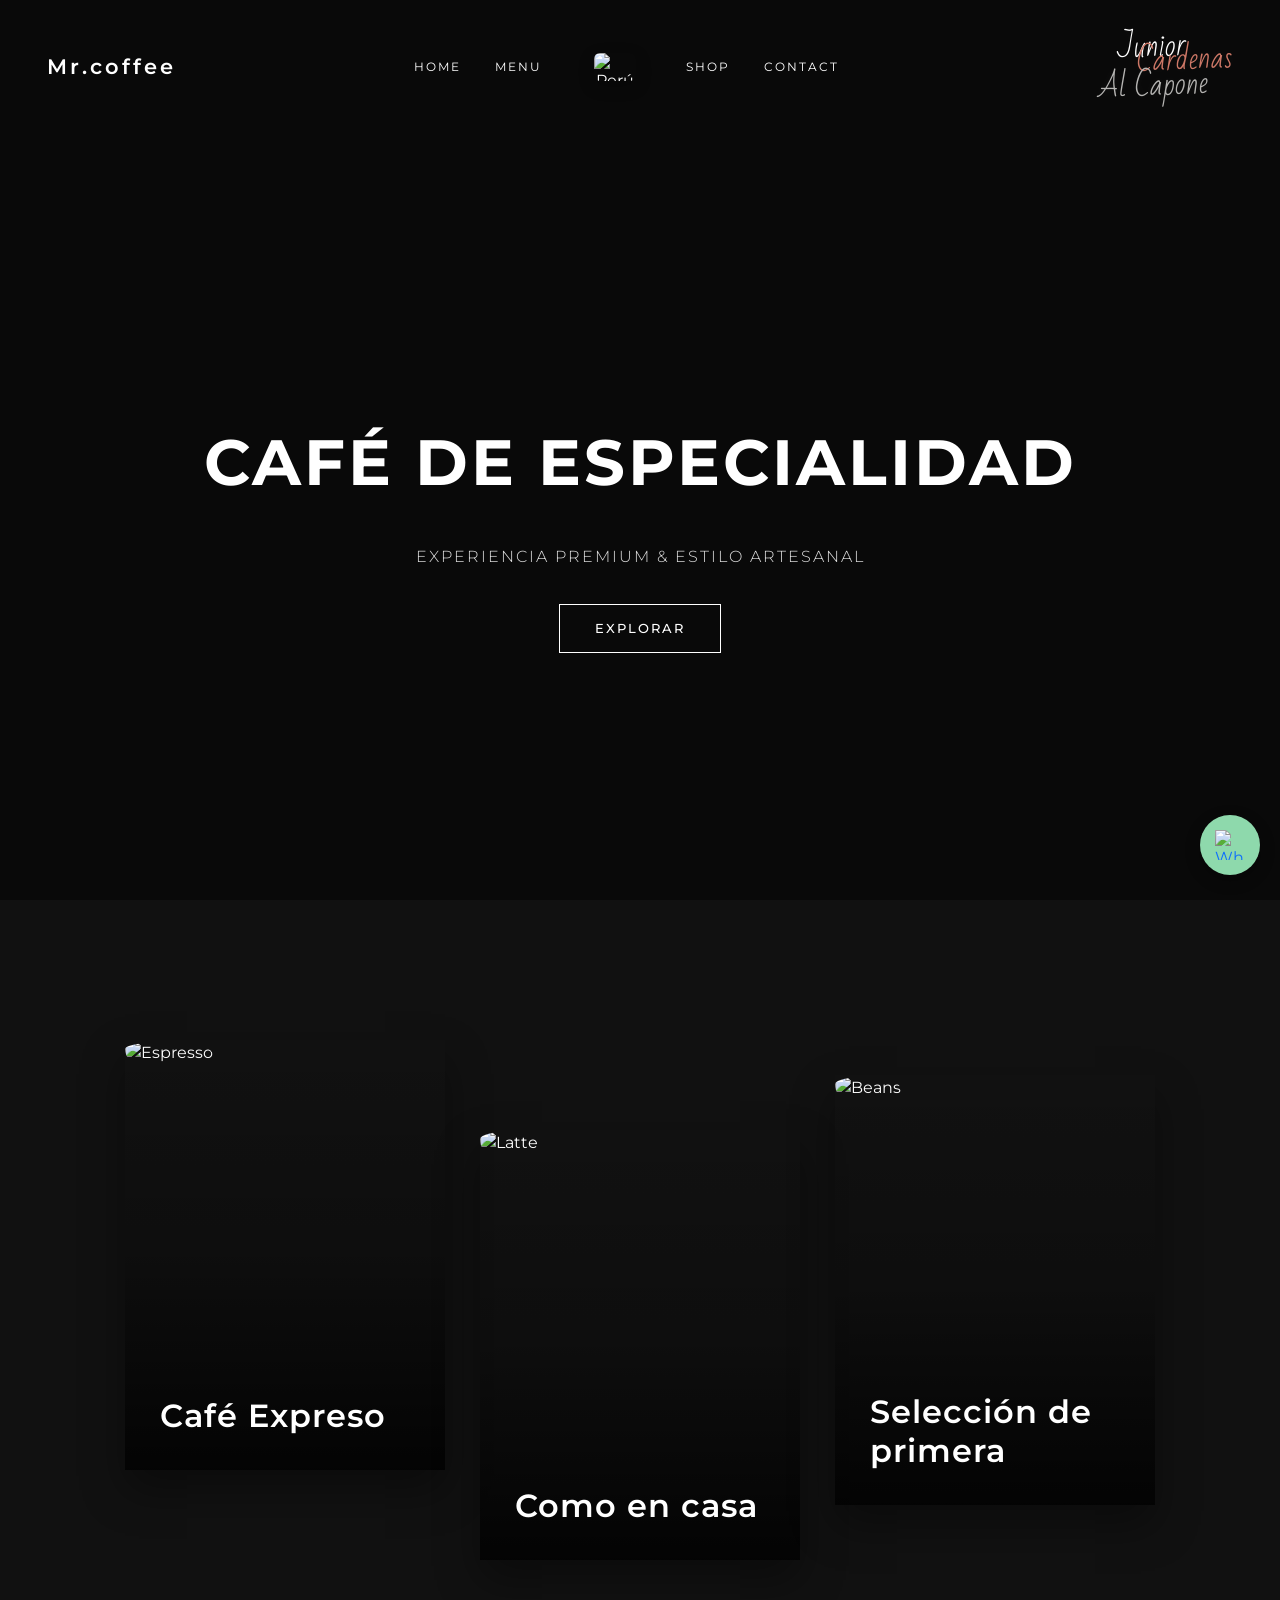
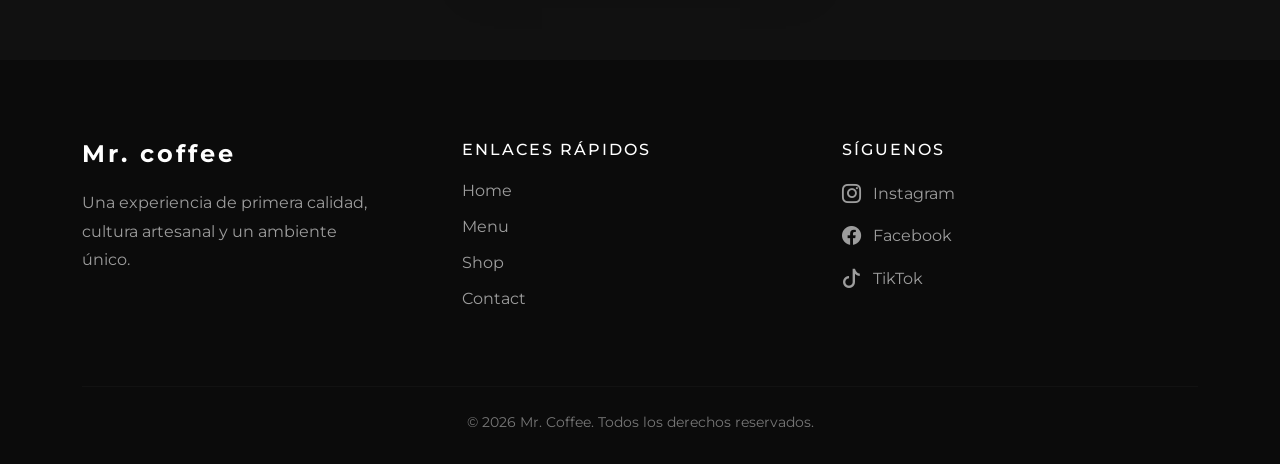
==== index.html @ 45649fd0 "primer commit de Mr.Coffee" ====
<!DOCTYPE html>
<html lang="es">

<head>
    <meta charset="UTF-8">
    <meta name="viewport" content="width=device-width, initial-scale=1.0">
    <title>Mr. Coffee</title>

    <link href="https://cdn.jsdelivr.net/npm/bootstrap@5.3.3/dist/css/bootstrap.min.css" rel="stylesheet">

    <link href="https://fonts.googleapis.com/css2?family=Montserrat:wght@300;400;600;700&display=swap" rel="stylesheet">

    <link rel="preconnect" href="https://fonts.googleapis.com">
    <link rel="preconnect" href="https://fonts.gstatic.com" crossorigin>
    <link href="https://fonts.googleapis.com/css2?family=Bad+Script&display=swap" rel="stylesheet">

    <link rel="stylesheet" href="https://cdn.jsdelivr.net/npm/bootstrap-icons@1.11.3/font/bootstrap-icons.min.css">

    <link href="css/index.css" rel="stylesheet">
</head>

<body>

    <section class="hero">

        <video autoplay muted loop playsinline>
            <source src="img_videos/Videocentral.mp4" type="video/mp4">
        </video>

        <div class="overlay"></div>

        <nav class="navbar navbar-expand-lg navbar-dark position-absolute w-100">
            <div class="container-fluid">
                <a class="navbar-brand" href="#">Mr.coffee</a>

                <button class="navbar-toggler" data-bs-toggle="collapse" data-bs-target="#menu">
                    <span class="navbar-toggler-icon"></span>
                </button>

                <div class="collapse navbar-collapse" id="menu">

                    <ul class="navbar-nav ms-auto align-items-center">
                        <li class="nav-item"><a class="nav-link" href="#">Home</a></li>
                        <li class="nav-item"><a class="nav-link" href="#">Menu</a></li>
                    </ul>

                    <div class="nav-flag mx-4">
                        <img src="https://upload.wikimedia.org/wikipedia/commons/c/cf/Flag_of_Peru.svg" alt="Perú">
                    </div>

                    <ul class="navbar-nav me-auto align-items-center">
                        <li class="nav-item"><a class="nav-link" href="#">Shop</a></li>
                        <li class="nav-item"><a class="nav-link" href="#">Contact</a></li>
                    </ul>

                    <div class="owner-signature">
                        Junior
                        <span style="padding-left: 65px; color: rgb(206, 120, 103);">Cardenas</span>
                        <span style="padding-top: 10px; color: rgb(181, 180, 178);">Al Capone</span>
                    </div>

                </div>
            </div>
        </nav>

        <!-- CONTENT -->
        <div class="hero-content">
            <h1>CAFÉ DE ESPECIALIDAD</h1>
            <p>Experiencia premium & Estilo artesanal</p>
            <a href="#" class="btn btn-custom">Explorar</a>
        </div>

    </section>

    <section class="gallery-section">
        <div class="container">
            <div class="gallery-layout">

                <div class="gallery-card card-1">
                    <img src="https://images.unsplash.com/photo-1495474472287-4d71bcdd2085?auto=format&fit=crop&w=1000&q=80"
                        alt="Espresso">
                    <div class="gallery-overlay">
                        <h3>Café Expreso</h3>
                    </div>
                </div>

                <div class="gallery-card card-2">
                    <img src="https://images.unsplash.com/photo-1501339847302-ac426a4a7cbb?auto=format&fit=crop&w=1000&q=80"
                        alt="Latte">
                    <div class="gallery-overlay">
                        <h3>Como en casa</h3>
                    </div>
                </div>

                <div class="gallery-card card-3">
                    <img src="https://images.unsplash.com/photo-1447933601403-0c6688de566e?auto=format&fit=crop&w=1000&q=80"
                        alt="Beans">
                    <div class="gallery-overlay">
                        <h3>Selección de primera</h3>
                    </div>
                </div>

            </div>
        </div>
    </section>

    <footer class="footer-section">
        <div class="container">
            <div class="row">

                <!-- Marca -->
                <div class="col-md-4 mb-4">
                    <h3 class="footer-logo">Mr. coffee</h3>
                    <p class="footer-text">
                        Una experiencia de primera calidad, cultura artesanal y un ambiente único.
                    </p>
                </div>

                <!-- Links -->
                <div class="col-md-4 mb-4">
                    <h5 class="footer-title">Enlaces Rápidos</h5>
                    <ul class="footer-links">
                        <li><a href="#">Home</a></li>
                        <li><a href="#">Menu</a></li>
                        <li><a href="#">Shop</a></li>
                        <li><a href="#">Contact</a></li>
                    </ul>
                </div>

                <!-- Redes -->
                <div class="col-md-4 mb-4">
                    <h5 class="footer-title">Síguenos</h5>
                    <div class="social-icons">
                        <a href="#"><i class="bi bi-instagram"></i> Instagram</a>
                        <a href="#"><i class="bi bi-facebook"></i> Facebook</a>
                        <a href="#"><i class="bi bi-tiktok"></i> TikTok</a>
                    </div>
                </div>

            </div>

            <hr class="footer-line">

            <div class="text-center footer-bottom">
                <p>© 2026 Mr. Coffee. Todos los derechos reservados.</p>
            </div>
        </div>
    </footer>

    <div class="whatsapp-carrusel" style="margin-bottom: -35px; position: fixed;
            bottom: 60px;
            right: 20px;
            z-index: 9999;">
        <div class="whatsapp-track " style="text-align: center;">
            <a href="https://wa.me/51967203776" target="_blank">
                <img src="https://cdn-icons-png.flaticon.com/512/733/733585.png" alt="WhatsApp">
            </a>
        </div>
    </div>

    <script src="https://cdn.jsdelivr.net/npm/bootstrap@5.3.3/dist/js/bootstrap.bundle.min.js"></script>

</body>

</html>
---- css/index.css ----
/* RESET */
* {
    margin: 0;
    padding: 0;
    box-sizing: border-box;
}

body {
    font-family: 'Montserrat', sans-serif;
    background: #111;
    color: white;
    overflow-x: hidden;
}

.navbar {
    padding: 40px 35px;
    background: transparent !important;
    position: absolute;
    top: 0;
    left: 0;
    width: 100%;
    z-index: 1000;
}

.navbar-brand {
    color: white !important;
    font-size: 1.3rem;
    font-weight: 600;
    letter-spacing: 3px;
}

.nav-link {
    color: white !important;
    margin-left: 18px;
    font-size: 0.75rem;
    text-transform: uppercase;
    letter-spacing: 2px;
    position: relative;
    display: inline-block;
    padding-bottom: 8px;
}

.nav-link::after {
    content: "";
    position: absolute;
    bottom: 0;
    left: 50%;
    width: 0;
    height: 1px;
    background: white;
    transform: translateX(-50%);
    transition: 0.35s ease;
}

/* animación */
.nav-link:hover::after {
    width: 100%;
}

.nav-flag {
    padding-left: 20px;
    display: flex;
    align-items: center;
    justify-content: center;
    transition: .4s ease;
    cursor: pointer;
}

.nav-flag img {
    width: 42px;
    height: 28px;
    object-fit: cover;
    border-radius: 6px;
    box-shadow: 0 5px 15px rgba(0, 0, 0, .25);
    transition: .4s ease;
}

.nav-flag::after {
    content: "";
    display: block;
    width: 0;
    height: 1px;
    background: white;
    margin: auto;
    transition: .3s;
}

.nav-flag:hover img {
    transform: scale(1.15) translateY(-3px);
    box-shadow: 0 10px 25px rgba(255, 255, 255, .15);
}

.owner-signature {
    font-family:'Bad Script', cursive;
    font-size:1.8rem;
    margin-left:30px;
    line-height:.5;
    align-items: center;
    font-weight: 100;
    display:flex;
    flex-direction:column;
    cursor: pointer;
    text-shadow: 0 0 10px rgba(255, 255, 255, .08);
    transform:rotate(-2deg);
}

.owner-signature:hover {
    transform: scale(1.08) rotate(-2deg);
    color: #f5f5f5;
    text-shadow: 0 0 18px rgba(255, 255, 255, .18);
}

.hero {
    height: 100vh;
    position: relative;
    overflow: hidden;
    display: flex;
    align-items: center;
    justify-content: center;
    text-align: center;
}

.hero video {
    position: absolute;
    top: 50%;
    left: 50%;
    min-width: 100%;
    min-height: 100%;
    width: auto;
    height: auto;
    transform: translate(-50%, -50%);
    object-fit: cover;
    z-index: -2;
}

.overlay {
    position: absolute;
    inset: 0;
    background: rgba(0, 0, 0, .45);
    z-index: -1;
}

.hero-content {
    height: 100vh;
    display: flex;
    justify-content: center;
    align-items: center;
    text-align: center;
    color: white;
    flex-direction: column;
    padding-top: 180px;
}

.hero h1,
.hero-content h1 {
    font-size: 4rem;
    max-width: 900;
    font-weight: 700;
    letter-spacing: 3px;
    line-height: 1.1;
    padding-bottom: 20px;
}

.hero p,
.hero-content p {
    font-size: 1rem;
    font-weight: 300;
    letter-spacing: 2px;
    text-transform: uppercase;
    margin: 20px 0 35px;
    color: #ddd;
    max-width: 550px;
}

/* BUTTONS */
.btn-premium,
.btn-custom {
    border: 1px solid white;
    color: white;
    padding: 14px 35px;
    border-radius: 0;
    text-transform: uppercase;
    letter-spacing: 2px;
    font-size: .8rem;
    font-weight: 500;
    transition: .3s ease;
}

.btn-premium:hover,
.btn-custom:hover {
    background: white;
    color: black;
}

/* SCROLL INDICATOR */
.scroll,
.scroll-down {
    position: absolute;
    bottom: 30px;
    left: 50%;
    transform: translateX(-50%);
    color: white;
    font-size: .8rem;
    letter-spacing: 3px;
}

/* TITLES */
section h2 {
    font-weight: 700;
    margin-bottom: 10px;
}

/* GALLERY SECTION */
.gallery-section {
    background: #111;
    padding: 100px 0;
}

.gallery-layout {
    display: flex;
    justify-content: center;
    align-items: flex-start;
    gap: 35px;
    flex-wrap: wrap;
    padding-top: 40px;
}

.gallery-card {
    position: relative;
    width: 320px;
    height: 430px;
    overflow: hidden;
    cursor: pointer;
    box-shadow: 0 20px 40px rgba(0, 0, 0, .35);
}

.gallery-card img {
    width: 100%;
    height: 100%;
    object-fit: cover;
    border-radius: 58% 42% 30% 20% / 34% 61% 39% 66%;
    transition: transform .6s ease;
}

.card-1 {
    margin-top: 0;
}

.card-2 {
    margin-top: 90px;
}

.card-3 {
    margin-top: 35px;
}

.gallery-card:hover img {
    transform: scale(1.12);
}

.gallery-overlay {
    position: absolute;
    inset: 0;
    background: linear-gradient(to top,
            rgba(0, 0, 0, .8),
            rgba(0, 0, 0, .2),
            transparent);
    display: flex;
    align-items: flex-end;
    padding: 35px;
}

.gallery-overlay h3 {
    color: white;
    font-size: 2rem;
    font-weight: 600;
    margin: 0;
    letter-spacing: 1px;
}

/* FOOTER */
.footer-section {
    background: #0b0b0b;
    padding: 80px 0 30px;
    color: white;
}

.footer-logo {
    font-size: 1.5rem;
    font-weight: 700;
    letter-spacing: 3px;
    margin-bottom: 20px;
}

.footer-text {
    color: #9d9d9d;
    line-height: 1.8;
    max-width: 300px;
}

.footer-title {
    font-size: 1rem;
    margin-bottom: 20px;
    text-transform: uppercase;
    letter-spacing: 2px;
}

/* LINKS */
.footer-links {
    list-style: none;
    padding: 0;
}

.footer-links li {
    margin-bottom: 12px;
}

.footer-links a {
    color: #9d9d9d;
    text-decoration: none;
    transition: .3s ease;
}

.footer-links a:hover {
    color: white;
    padding-left: 5px;
}

/* REDES SOCIALES */
.social-icons {
    display: flex;
    flex-direction: column;
    gap: 14px;
}

.social-icons a {
    display: flex;
    align-items: center;
    gap: 12px;
    color: #9d9d9d;
    text-decoration: none;
    transition: .3s ease;
}

.social-icons a i {
    font-size: 1.2rem;
}

.social-icons a:hover {
    color: white;
    transform: translateX(5px);
}

/* LINEA */
.footer-line {
    border-color: rgba(255, 255, 255, .1);
    margin: 35px 0 25px;
}

/* COPYRIGHT */
.footer-bottom p {
    color: #777;
    font-size: .9rem;
    margin: 0;
}

.whatsapp-carrusel a {
    display: flex;
    align-items: center;
    justify-content: center;
    width: 60px;
    height: 60px;
    background: #8ed9ac;
    border-radius: 50%;
    box-shadow: 0 5px 15px rgba(0, 0, 0, 0.3);
    transition: 0.3s;
}

.whatsapp-carrusel img {
    width: 30px;
    height: 30px;
}

.whatsapp-carrusel a:hover {
    transform: scale(1.1);
}

/* RESPONSIVE TABLET */
@media (max-width: 992px) {

    .navbar {
        padding: 18px 20px;
    }

    .navbar-collapse {
        background: rgba(0, 0, 0, .92);
        padding: 25px;
        margin-top: 15px;
        border-radius: 18px;
        text-align: center;
    }

    .navbar-nav {
        margin: 0 auto;
    }

    .nav-link {
        margin: 12px 0;
        font-size: .85rem;
    }

    .nav-flag {
        margin: 20px auto 10px;
        justify-content: center;
    }

    .hero-content {
        padding: 120px 25px 0;
    }

    .hero h1,
    .hero-content h1 {
        font-size: 3rem;
        max-width: 700px;
    }

    .hero p,
    .hero-content p {
        font-size: .9rem;
        max-width: 500px;
    }

    .gallery-layout {
        gap: 25px;
    }

    .gallery-card {
        width: 280px;
        height: 360px;
    }

    .card-1,
    .card-2,
    .card-3 {
        margin-top: 0;
    }
}

/* RESPONSIVE MOBILE */
@media (max-width: 768px) {

    .navbar {
        padding: 15px;
    }

    .navbar-brand {
        font-size: 1rem;
        letter-spacing: 2px;
    }

    .nav-flag {
        width: 100%;
        display: flex;
        justify-content: center;
        margin: 18px 0;
        padding-left: 150px;
    }

    .navbar-collapse {
        text-align: center;
    }

    .owner-signature {
        margin: 20px 0 0;
        font-size: 2rem;
        text-align: center;
    }

    .hero {
        height: 100vh;
    }

    .hero-content {
        padding: 100px 20px 0;
    }

    .hero h1,
    .hero-content h1 {
        font-size: 2.2rem;
        max-width: 100%;
        line-height: 1.2;
    }

    .hero p,
    .hero-content p {
        font-size: .8rem;
        letter-spacing: 1px;
        max-width: 100%;
    }

    .btn-custom {
        padding: 12px 22px;
        font-size: .7rem;
    }

    .gallery-section {
        padding: 70px 0;
    }

    .gallery-layout {
        flex-direction: column;
        align-items: center;
        gap: 30px;
    }

    .gallery-card {
        width: 85%;
        max-width: 320px;
        height: 340px;
    }

    .footer-section {
        text-align: center;
        padding: 60px 20px 25px;
    }

    .footer-text {
        max-width: 100%;
        margin: auto;
    }

    .social-icons {
        align-items: center;
    }

    .footer-links {
        margin-bottom: 25px;
    }

    .whatsapp-carrusel {
        bottom: 45px !important;
        right: 15px !important;
    }

    .whatsapp-carrusel a {
        width: 52px;
        height: 52px;
    }

    .whatsapp-carrusel img {
        width: 26px;
        height: 26px;
    }
}
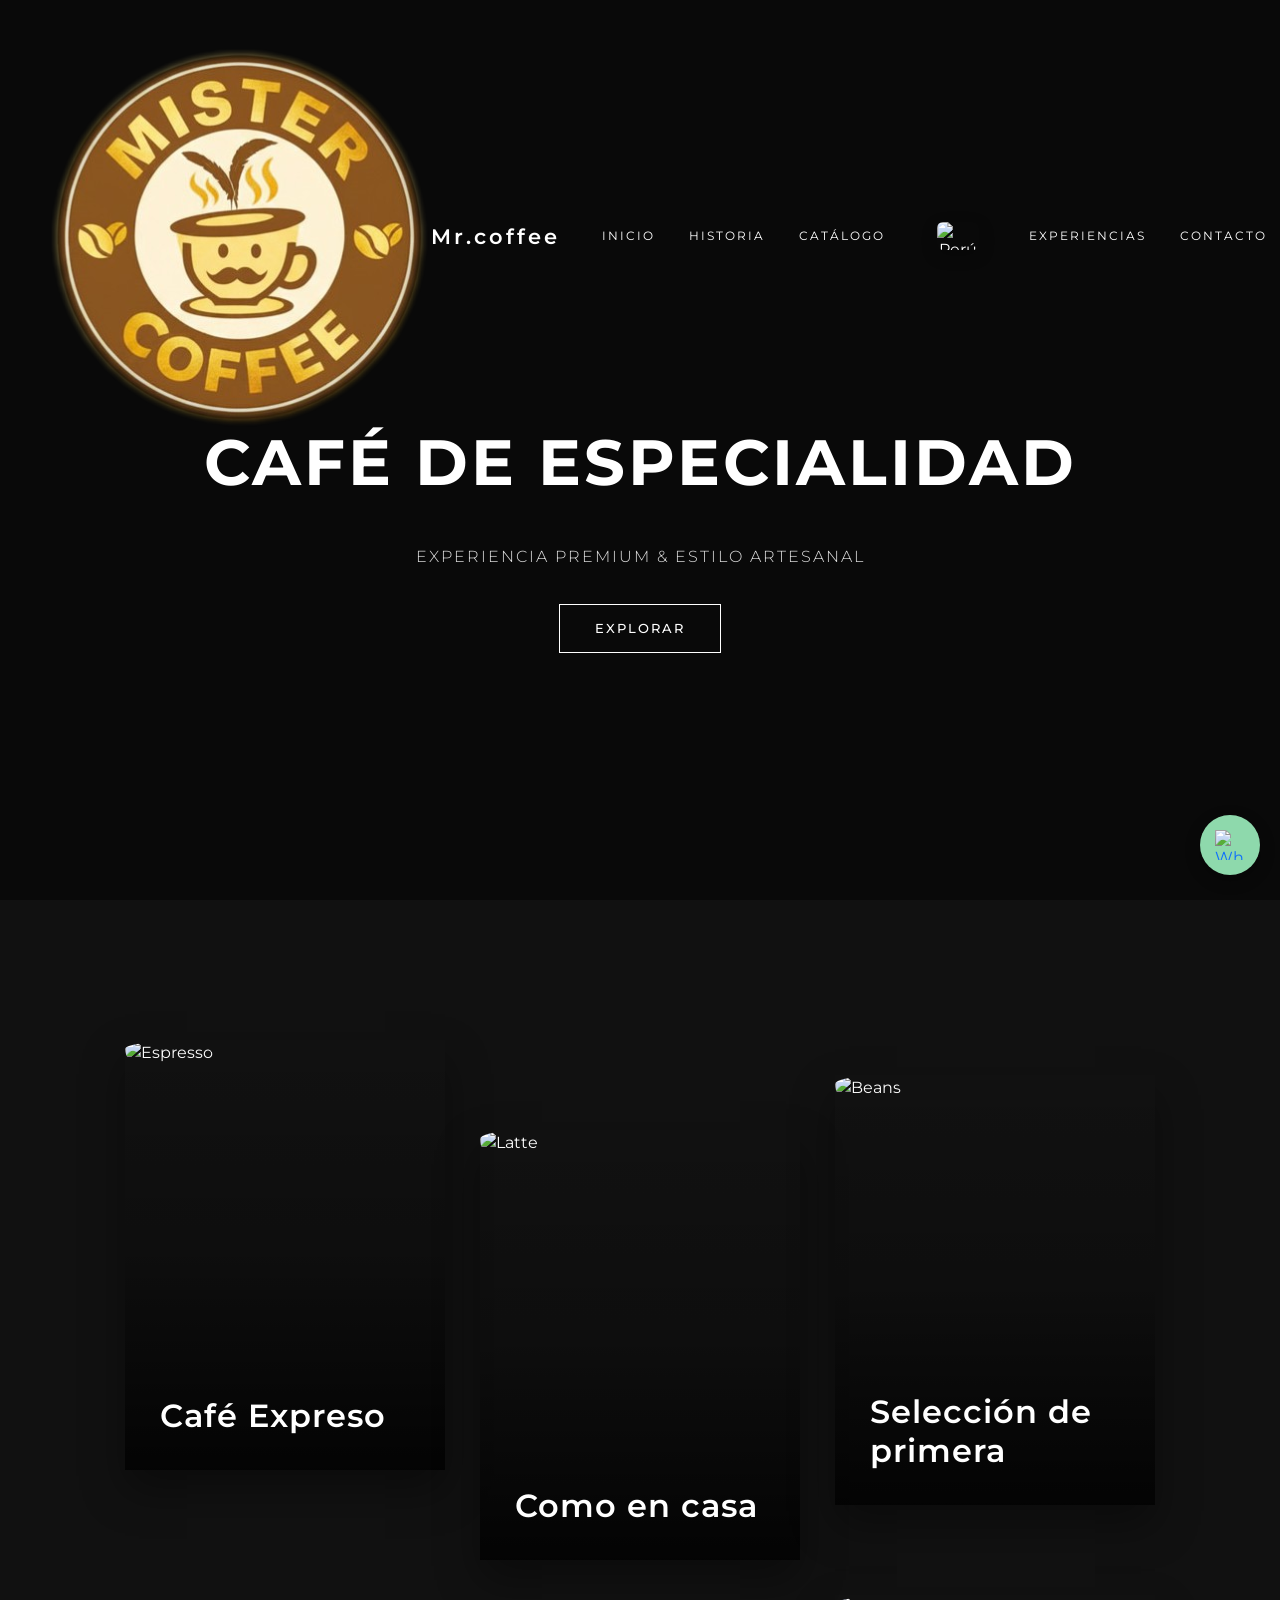
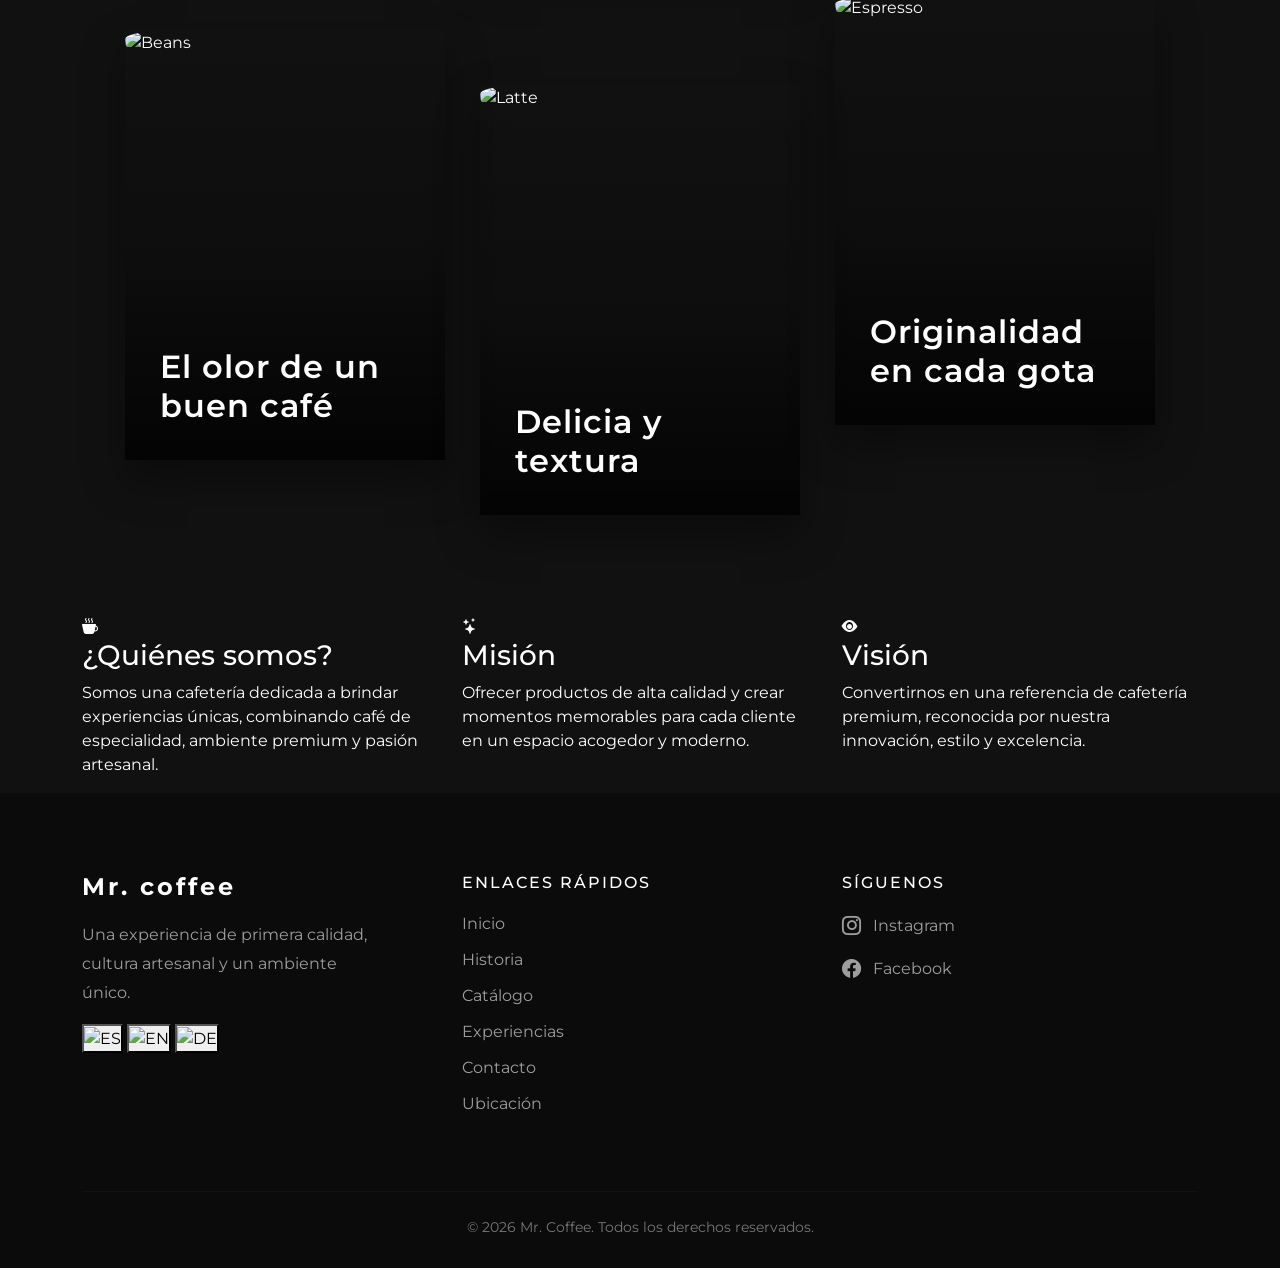
==== commit bce91359: "Primer modelo funcional al 100%" ====
--- a/index.html
+++ b/index.html
@@ -4,7 +4,8 @@
 <head>
     <meta charset="UTF-8">
     <meta name="viewport" content="width=device-width, initial-scale=1.0">
-    <title>Mr. Coffee</title>
+    <title data-key="pagina_titulo_inicio">Inicio | Mr. Coffee</title>
+    <link rel="icon" href="img_videos/logo Mr.coffee.png" type="image/png" />
 
     <link href="https://cdn.jsdelivr.net/npm/bootstrap@5.3.3/dist/css/bootstrap.min.css" rel="stylesheet">
 
@@ -31,7 +32,13 @@
 
         <nav class="navbar navbar-expand-lg navbar-dark position-absolute w-100">
             <div class="container-fluid">
-                <a class="navbar-brand" href="#">Mr.coffee</a>
+                <a class="navbar-brand d-flex align-items-center" href="historia.html">
+
+                    <img src="img_videos/logo Mr.coffee.png" alt="Logo Mr. Coffee" class="brand-logo">
+
+                    <span>Mr.coffee</span>
+
+                </a>
 
                 <button class="navbar-toggler" data-bs-toggle="collapse" data-bs-target="#menu">
                     <span class="navbar-toggler-icon"></span>
@@ -40,8 +47,9 @@
                 <div class="collapse navbar-collapse" id="menu">
 
                     <ul class="navbar-nav ms-auto align-items-center">
-                        <li class="nav-item"><a class="nav-link" href="#">Home</a></li>
-                        <li class="nav-item"><a class="nav-link" href="#">Menu</a></li>
+                        <li class="nav-item"><a class="nav-link" href="index.html" data-key="inicio">Inicio</a></li>
+                        <li class="nav-item"><a class="nav-link" href="historia.html" data-key="historia">Historia</a></li>
+                        <li class="nav-item"><a class="nav-link" href="catalogo.html" data-key="catalogo">Catálogo</a></li>
                     </ul>
 
                     <div class="nav-flag mx-4">
@@ -49,14 +57,18 @@
                     </div>
 
                     <ul class="navbar-nav me-auto align-items-center">
-                        <li class="nav-item"><a class="nav-link" href="#">Shop</a></li>
-                        <li class="nav-item"><a class="nav-link" href="#">Contact</a></li>
+                        <li class="nav-item"><a class="nav-link" href="experiencias.html" data-key="experiencias">Experiencias</a></li>
+                        <li class="nav-item"><a class="nav-link" href="contacto.html" data-key="contacto">Contacto</a></li>
+                        <li class="nav-item"><a class="nav-link" href="ubicacion.html" data-key="ubicacion">Ubicación</a></li>
                     </ul>
 
                     <div class="owner-signature">
                         Junior
-                        <span style="padding-left: 65px; color: rgb(206, 120, 103);">Cardenas</span>
-                        <span style="padding-top: 10px; color: rgb(181, 180, 178);">Al Capone</span>
+                        <span
+                            style="padding-left: 65px; display: inline-block; transform: scaleX(1.45) scaleY(0.7);">Cardenas</span>
+                        <span
+                            style="padding-top: 10px; color: rgb(181, 180, 178); display: inline-block; transform: scaleX(1.6) scaleY(0.5)">Il
+                            Caffettiere</span>
                     </div>
 
                 </div>
@@ -65,9 +77,9 @@
 
         <!-- CONTENT -->
         <div class="hero-content">
-            <h1>CAFÉ DE ESPECIALIDAD</h1>
-            <p>Experiencia premium & Estilo artesanal</p>
-            <a href="#" class="btn btn-custom">Explorar</a>
+            <h1 data-key="titulo">CAFÉ DE ESPECIALIDAD</h1>
+            <p data-key="subtitulo">Experiencia premium & Estilo artesanal</p>
+            <a href="catalogo.html" class="btn btn-custom" data-key="boton">Explorar</a>
         </div>
 
     </section>
@@ -80,7 +92,7 @@
                     <img src="https://images.unsplash.com/photo-1495474472287-4d71bcdd2085?auto=format&fit=crop&w=1000&q=80"
                         alt="Espresso">
                     <div class="gallery-overlay">
-                        <h3>Café Expreso</h3>
+                        <h3 data-key="cafe_expresso">Café Expreso</h3>
                     </div>
                 </div>
 
@@ -88,7 +100,7 @@
                     <img src="https://images.unsplash.com/photo-1501339847302-ac426a4a7cbb?auto=format&fit=crop&w=1000&q=80"
                         alt="Latte">
                     <div class="gallery-overlay">
-                        <h3>Como en casa</h3>
+                        <h3 data-key="como_en_casa">Como en casa</h3>
                     </div>
                 </div>
 
@@ -96,12 +108,96 @@
                     <img src="https://images.unsplash.com/photo-1447933601403-0c6688de566e?auto=format&fit=crop&w=1000&q=80"
                         alt="Beans">
                     <div class="gallery-overlay">
-                        <h3>Selección de primera</h3>
-                    </div>
-                </div>
-
-            </div>
-        </div>
+                        <h3 data-key="seleccion_primera">Selección de primera</h3>
+                    </div>
+                </div>
+
+                <div class="gallery-card card-3">
+                    <img src="https://images.unsplash.com/photo-1447933601403-0c6688de566e?auto=format&fit=crop&w=1000&q=80"
+                        alt="Beans">
+                    <div class="gallery-overlay">
+                        <h3 data-key="olor_cafe">El olor de un buen café</h3>
+                    </div>
+                </div>
+
+                <div class="gallery-card card-2">
+                    <img src="https://images.unsplash.com/photo-1501339847302-ac426a4a7cbb?auto=format&fit=crop&w=1000&q=80"
+                        alt="Latte">
+                    <div class="gallery-overlay">
+                        <h3 data-key="delicia_textura">Delicia y textura</h3>
+                    </div>
+                </div>
+
+                <div class="gallery-card card-1">
+                    <img src="https://images.unsplash.com/photo-1495474472287-4d71bcdd2085?auto=format&fit=crop&w=1000&q=80"
+                        alt="Espresso">
+                    <div class="gallery-overlay">
+                        <h3 data-key="originalidad">Originalidad en cada gota</h3>
+                    </div>
+                </div>
+
+            </div>
+        </div>
+    </section>
+
+    <section class="about-section">
+
+        <div class="container">
+
+            <div class="row g-4 justify-content-center">
+
+                <!-- QUIENES SOMOS -->
+                <div class="col-lg-4 col-md-6">
+                    <div class="about-card">
+                        <div class="about-icon">
+                            <i class="bi bi-cup-hot-fill"></i>
+                        </div>
+
+                        <h3 data-key="quienes_somos">¿Quiénes somos?</h3>
+
+                        <p>
+                            Somos una cafetería dedicada a brindar experiencias únicas,
+                            combinando café de especialidad, ambiente premium y pasión artesanal.
+                        </p>
+                    </div>
+                </div>
+
+                <!-- MISION -->
+                <div class="col-lg-4 col-md-6">
+                    <div class="about-card">
+                        <div class="about-icon">
+                            <i class="bi bi-stars"></i>
+                        </div>
+
+                        <h3 data-key="mision">Misión</h3>
+
+                        <p>
+                            Ofrecer productos de alta calidad y crear momentos memorables
+                            para cada cliente en un espacio acogedor y moderno.
+                        </p>
+                    </div>
+                </div>
+
+                <!-- VISION -->
+                <div class="col-lg-4 col-md-6">
+                    <div class="about-card">
+                        <div class="about-icon">
+                            <i class="bi bi-eye-fill"></i>
+                        </div>
+
+                        <h3 data-key="vision">Visión</h3>
+
+                        <p>
+                            Convertirnos en una referencia de cafetería premium,
+                            reconocida por nuestra innovación, estilo y excelencia.
+                        </p>
+                    </div>
+                </div>
+
+            </div>
+
+        </div>
+
     </section>
 
     <footer class="footer-section">
@@ -110,30 +206,51 @@
 
                 <!-- Marca -->
                 <div class="col-md-4 mb-4">
-                    <h3 class="footer-logo">Mr. coffee</h3>
-                    <p class="footer-text">
+                    <h3 class="footer-logo" data-key="marca">Mr. coffee</h3>
+
+                    <p class="footer-text" data-key="descripcion">
                         Una experiencia de primera calidad, cultura artesanal y un ambiente único.
                     </p>
+
+                    <div class="lang-buttons mt-3">
+
+                        <button onclick="changeLanguage('es')" class="lang-btn">
+                            <img src="https://flagcdn.com/w40/es.png" alt="ES">
+                        </button>
+
+                        <button onclick="changeLanguage('en')" class="lang-btn">
+                            <img src="https://flagcdn.com/w40/us.png" alt="EN">
+                        </button>
+
+                        <button onclick="changeLanguage('de')" class="lang-btn">
+                            <img src="https://flagcdn.com/w40/de.png" alt="DE">
+                        </button>
+
+                    </div>
                 </div>
 
                 <!-- Links -->
                 <div class="col-md-4 mb-4">
-                    <h5 class="footer-title">Enlaces Rápidos</h5>
+                    <h5 class="footer-title" data-key="enlaces_rapidos">Enlaces Rápidos</h5>
                     <ul class="footer-links">
-                        <li><a href="#">Home</a></li>
-                        <li><a href="#">Menu</a></li>
-                        <li><a href="#">Shop</a></li>
-                        <li><a href="#">Contact</a></li>
+                        <li><a href="index.html" data-key="inicio">Inicio</a></li>
+                        <li><a href="historia.html" data-key="historia">Historia</a></li>
+                        <li><a href="catalogo.html" data-key="catalogo">Catálogo</a></li>
+                        <li><a href="experiencias.html" data-key="experiencias">Experiencias</a></li>
+                        <li><a href="contacto.html" data-key="contacto">Contacto</a></li>
+                        <li><a href="ubicacion.html" data-key="ubicacion">Ubicación</a></li>
                     </ul>
                 </div>
 
                 <!-- Redes -->
                 <div class="col-md-4 mb-4">
-                    <h5 class="footer-title">Síguenos</h5>
+                    <h5 class="footer-title" data-key="siguenos">Síguenos</h5>
                     <div class="social-icons">
-                        <a href="#"><i class="bi bi-instagram"></i> Instagram</a>
-                        <a href="#"><i class="bi bi-facebook"></i> Facebook</a>
-                        <a href="#"><i class="bi bi-tiktok"></i> TikTok</a>
+                        <a
+                            href="https://www.instagram.com/mistercoffeeoficial?igsh=MWE0NmJlZXFnNjd6dA%3D%3D&utm_source=qr"><i
+                                class="bi bi-instagram"></i> <span data-key="instagram">Instagram</span></a>
+                        <a href="https://www.facebook.com/share/1EHn61oxgY/?mibextid=wwXIfr"><i
+                                class="bi bi-facebook"></i> <span data-key="facebook">Facebook</span></a>
                     </div>
                 </div>
 
@@ -142,7 +259,7 @@
             <hr class="footer-line">
 
             <div class="text-center footer-bottom">
-                <p>© 2026 Mr. Coffee. Todos los derechos reservados.</p>
+                <p data-key="copyright">© 2026 Mr. Coffee. Todos los derechos reservados.</p>
             </div>
         </div>
     </footer>
@@ -152,7 +269,7 @@
             right: 20px;
             z-index: 9999;">
         <div class="whatsapp-track " style="text-align: center;">
-            <a href="https://wa.me/51967203776" target="_blank">
+            <a href="https://wa.me/51970574136" target="_blank">
                 <img src="https://cdn-icons-png.flaticon.com/512/733/733585.png" alt="WhatsApp">
             </a>
         </div>
@@ -162,4 +279,6 @@
 
 </body>
 
+<script src="js/script.js"></script>
+
 </html>
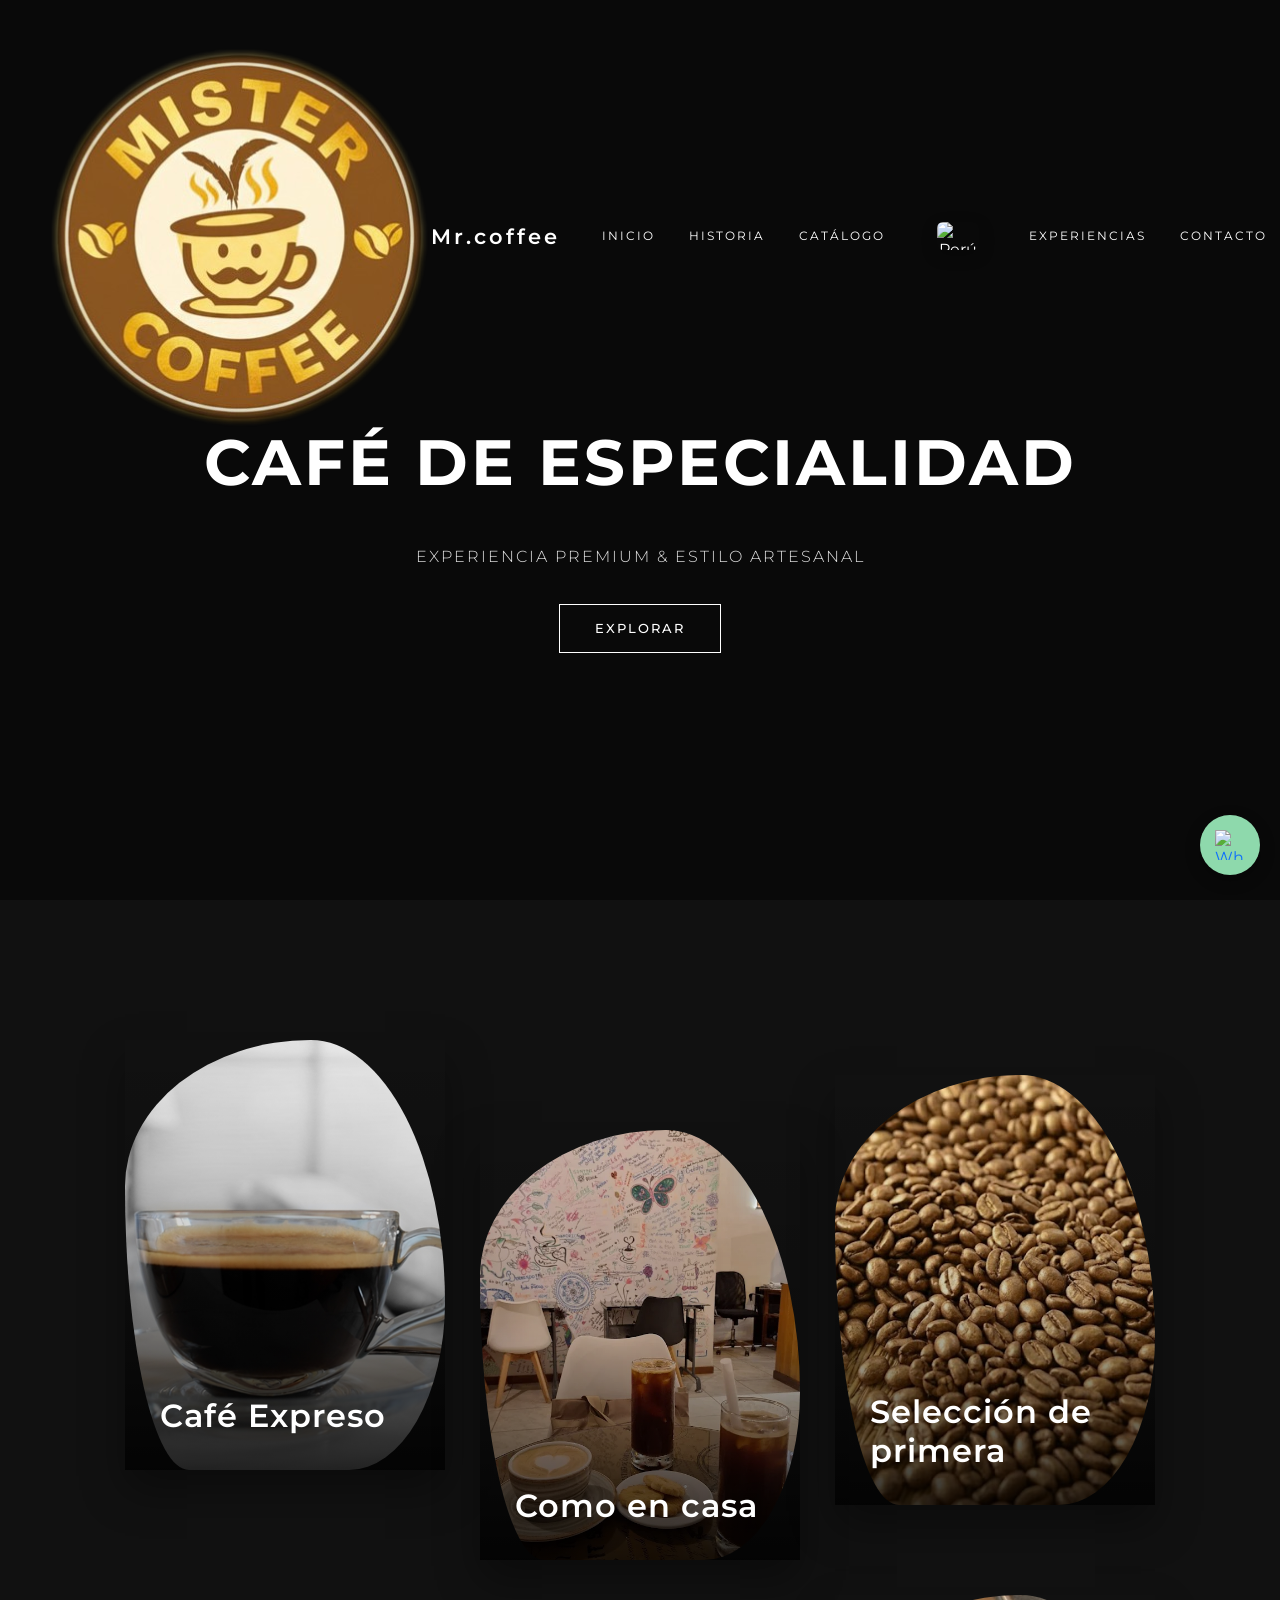
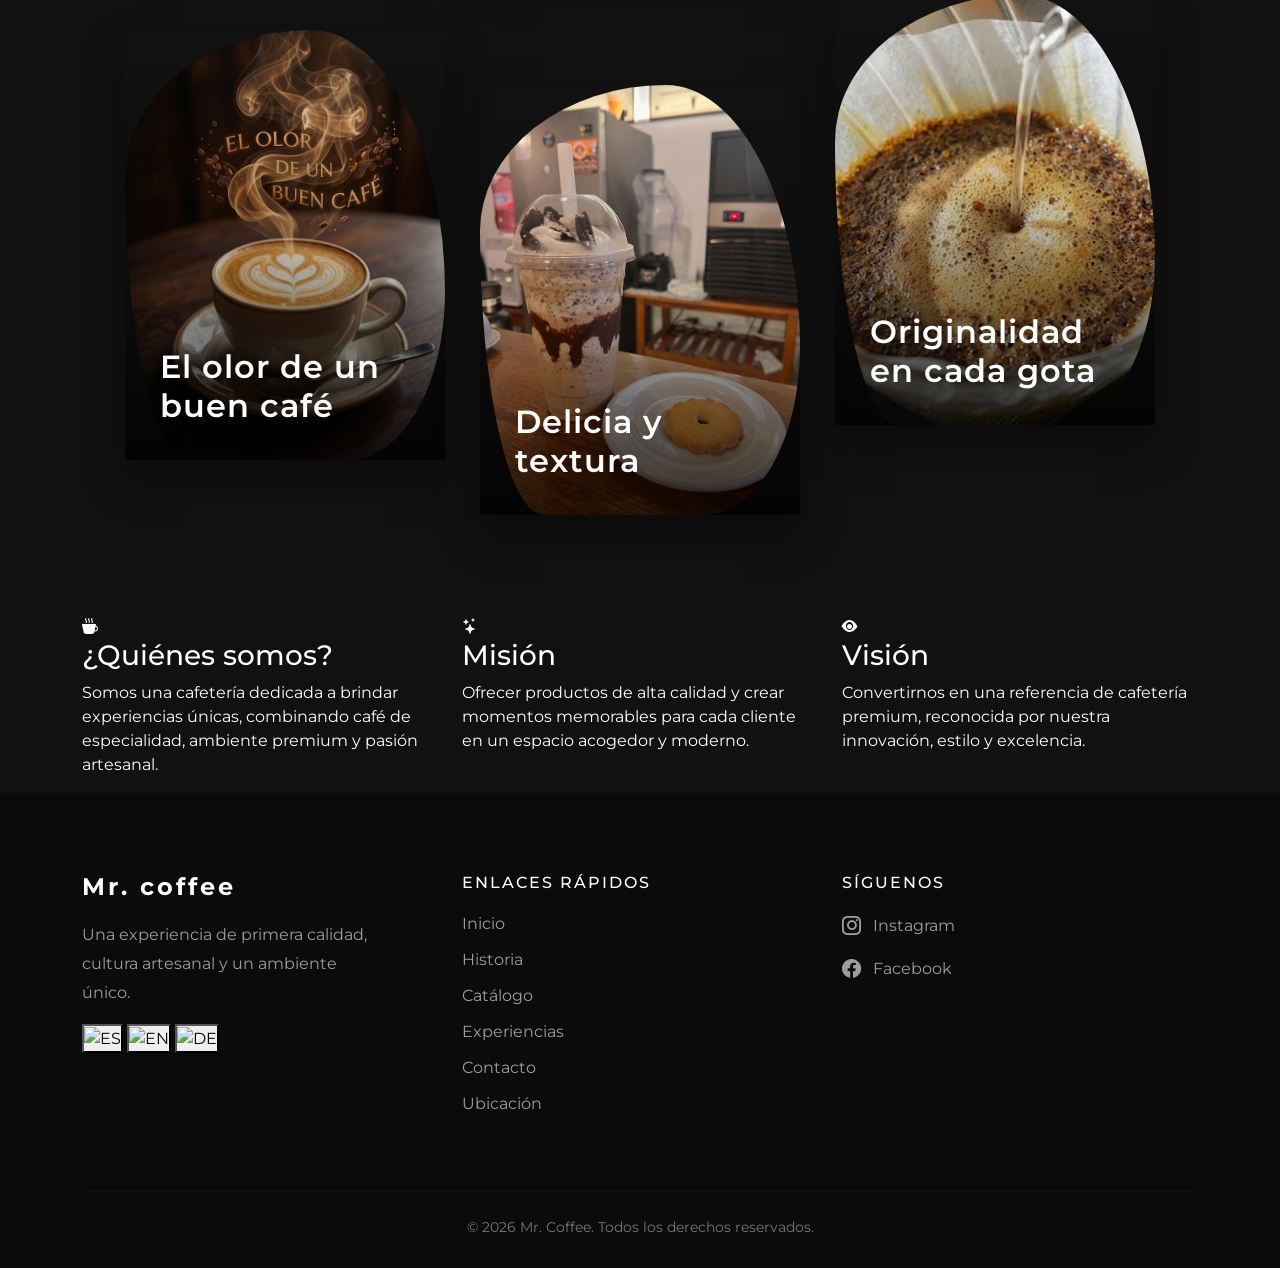
==== commit 0219de7b: "Actualización de contenido" ====
--- a/index.html
+++ b/index.html
@@ -89,7 +89,7 @@
             <div class="gallery-layout">
 
                 <div class="gallery-card card-1">
-                    <img src="https://images.unsplash.com/photo-1495474472287-4d71bcdd2085?auto=format&fit=crop&w=1000&q=80"
+                    <img src="img_videos/Cafe Expreso.jpg"
                         alt="Espresso">
                     <div class="gallery-overlay">
                         <h3 data-key="cafe_expresso">Café Expreso</h3>
@@ -97,7 +97,7 @@
                 </div>
 
                 <div class="gallery-card card-2">
-                    <img src="https://images.unsplash.com/photo-1501339847302-ac426a4a7cbb?auto=format&fit=crop&w=1000&q=80"
+                    <img src="img_videos/Como en casa.webp"
                         alt="Latte">
                     <div class="gallery-overlay">
                         <h3 data-key="como_en_casa">Como en casa</h3>
@@ -105,7 +105,7 @@
                 </div>
 
                 <div class="gallery-card card-3">
-                    <img src="https://images.unsplash.com/photo-1447933601403-0c6688de566e?auto=format&fit=crop&w=1000&q=80"
+                    <img src="img_videos/Seleccion de primera.jpg"
                         alt="Beans">
                     <div class="gallery-overlay">
                         <h3 data-key="seleccion_primera">Selección de primera</h3>
@@ -113,7 +113,7 @@
                 </div>
 
                 <div class="gallery-card card-3">
-                    <img src="https://images.unsplash.com/photo-1447933601403-0c6688de566e?auto=format&fit=crop&w=1000&q=80"
+                    <img src="img_videos/El olor de un buen cafe.jpg"
                         alt="Beans">
                     <div class="gallery-overlay">
                         <h3 data-key="olor_cafe">El olor de un buen café</h3>
@@ -121,7 +121,7 @@
                 </div>
 
                 <div class="gallery-card card-2">
-                    <img src="https://images.unsplash.com/photo-1501339847302-ac426a4a7cbb?auto=format&fit=crop&w=1000&q=80"
+                    <img src="img_videos/Delicia y textura.webp"
                         alt="Latte">
                     <div class="gallery-overlay">
                         <h3 data-key="delicia_textura">Delicia y textura</h3>
@@ -129,7 +129,7 @@
                 </div>
 
                 <div class="gallery-card card-1">
-                    <img src="https://images.unsplash.com/photo-1495474472287-4d71bcdd2085?auto=format&fit=crop&w=1000&q=80"
+                    <img src="img_videos/Originalidad en cada gota.jpg"
                         alt="Espresso">
                     <div class="gallery-overlay">
                         <h3 data-key="originalidad">Originalidad en cada gota</h3>
@@ -155,7 +155,7 @@
 
                         <h3 data-key="quienes_somos">¿Quiénes somos?</h3>
 
-                        <p>
+                        <p data-key="quienes_somos_texto">
                             Somos una cafetería dedicada a brindar experiencias únicas,
                             combinando café de especialidad, ambiente premium y pasión artesanal.
                         </p>
@@ -171,7 +171,7 @@
 
                         <h3 data-key="mision">Misión</h3>
 
-                        <p>
+                        <p data-key="mision_texto">
                             Ofrecer productos de alta calidad y crear momentos memorables
                             para cada cliente en un espacio acogedor y moderno.
                         </p>
@@ -187,7 +187,7 @@
 
                         <h3 data-key="vision">Visión</h3>
 
-                        <p>
+                        <p data-key="vision_texto">
                             Convertirnos en una referencia de cafetería premium,
                             reconocida por nuestra innovación, estilo y excelencia.
                         </p>
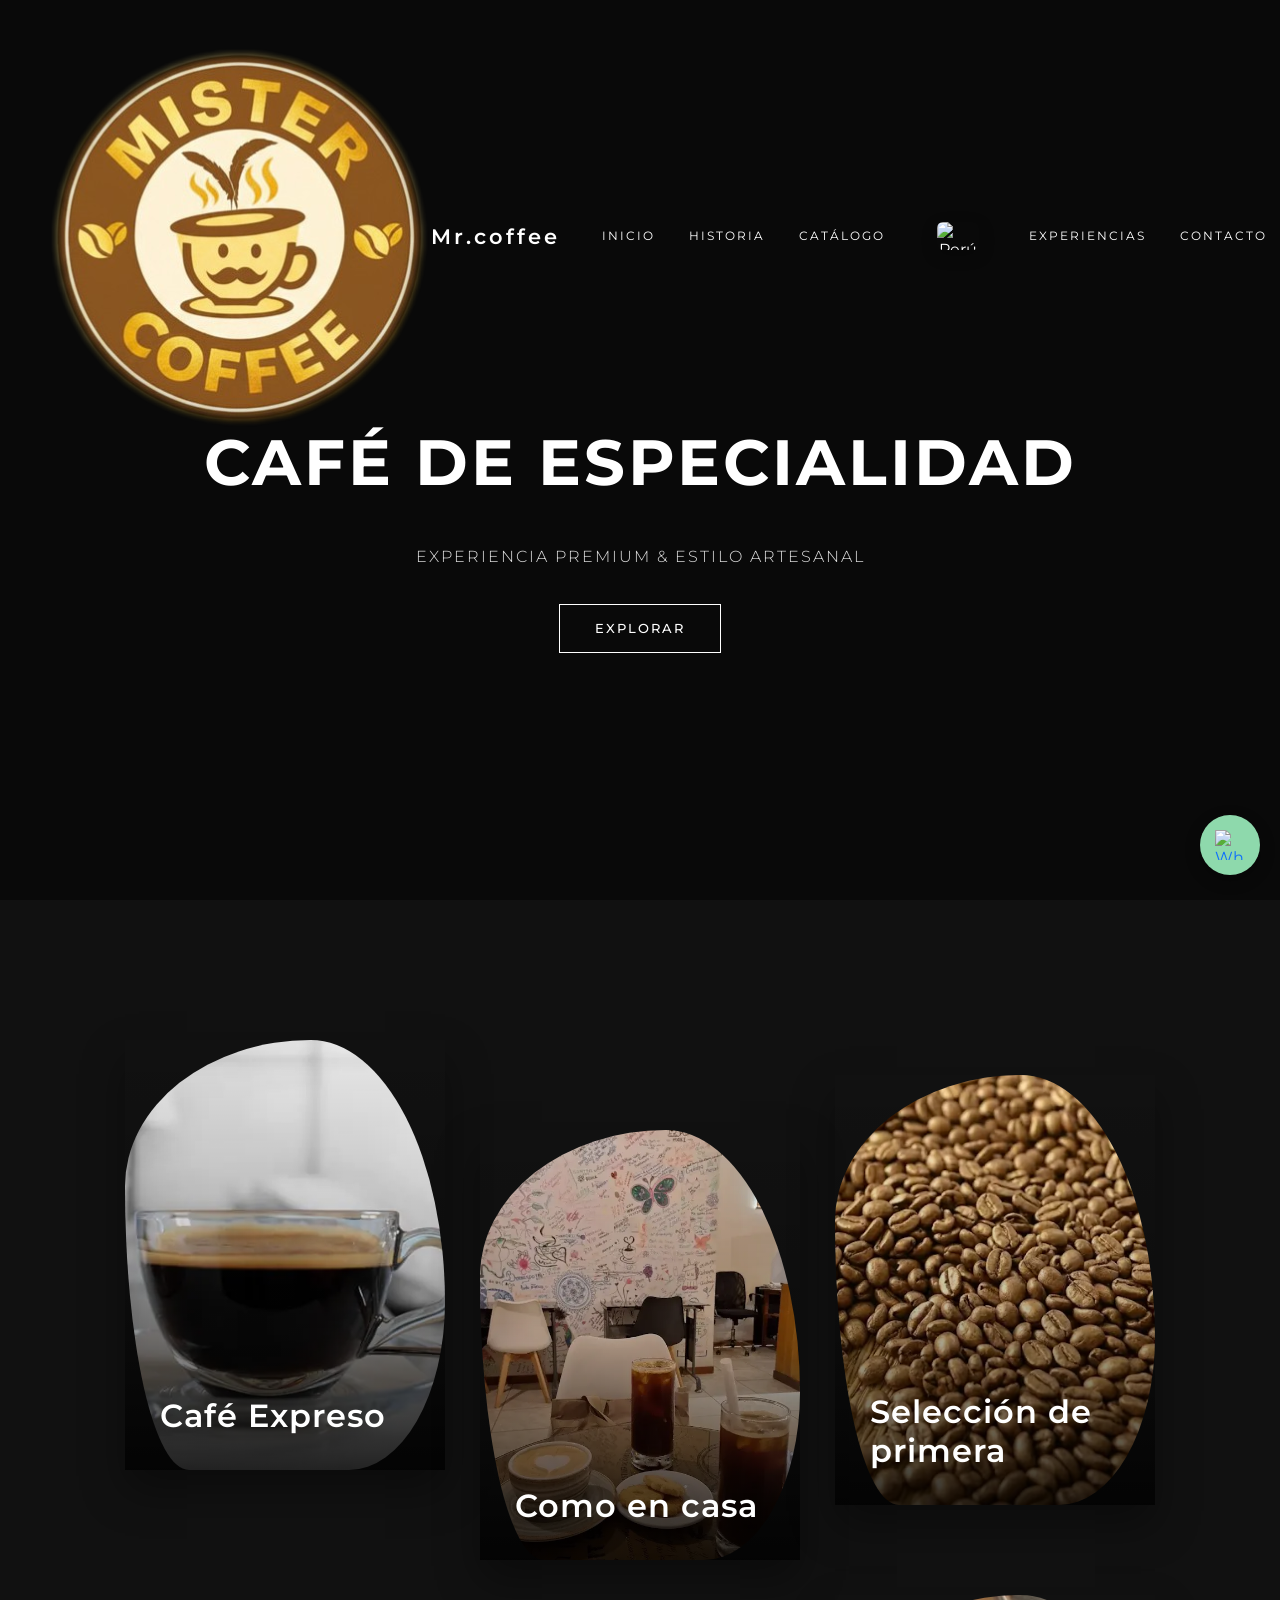
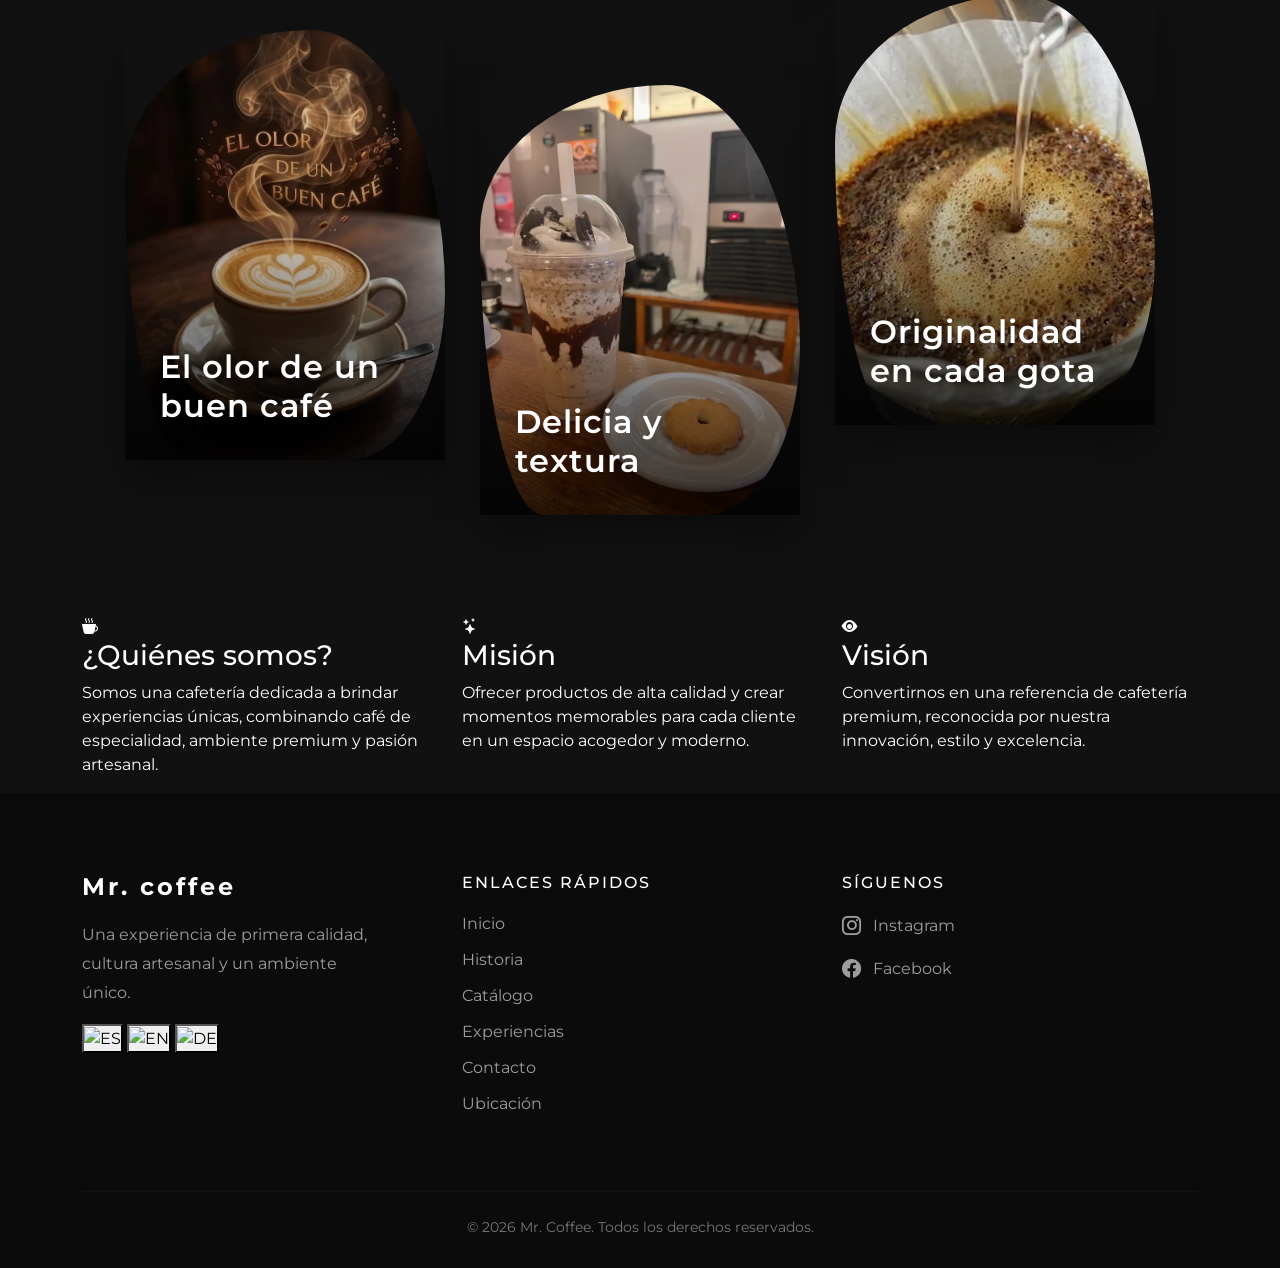
==== commit 3321313b: "Actualización de imagenes y videos" ====
--- a/index.html
+++ b/index.html
@@ -5,7 +5,7 @@
     <meta charset="UTF-8">
     <meta name="viewport" content="width=device-width, initial-scale=1.0">
     <title data-key="pagina_titulo_inicio">Inicio | Mr. Coffee</title>
-    <link rel="icon" href="img_videos/logo Mr.coffee.png" type="image/png" />
+    <link rel="icon" href="img_videos/logo Mr. coffee.png" type="image/png"/>
 
     <link href="https://cdn.jsdelivr.net/npm/bootstrap@5.3.3/dist/css/bootstrap.min.css" rel="stylesheet">
 
@@ -34,7 +34,7 @@
             <div class="container-fluid">
                 <a class="navbar-brand d-flex align-items-center" href="historia.html">
 
-                    <img src="img_videos/logo Mr.coffee.png" alt="Logo Mr. Coffee" class="brand-logo">
+                    <img src="img_videos/logo Mr. coffee.png" alt="Logo Mr. Coffee" class="brand-logo">
 
                     <span>Mr.coffee</span>
 
@@ -89,7 +89,7 @@
             <div class="gallery-layout">
 
                 <div class="gallery-card card-1">
-                    <img src="img_videos/Cafe Expreso.jpg"
+                    <img src="img_videos/Cafe Expreso.webp"
                         alt="Espresso">
                     <div class="gallery-overlay">
                         <h3 data-key="cafe_expresso">Café Expreso</h3>
@@ -105,7 +105,7 @@
                 </div>
 
                 <div class="gallery-card card-3">
-                    <img src="img_videos/Seleccion de primera.jpg"
+                    <img src="img_videos/Seleccion de primera.webp"
                         alt="Beans">
                     <div class="gallery-overlay">
                         <h3 data-key="seleccion_primera">Selección de primera</h3>
@@ -113,7 +113,7 @@
                 </div>
 
                 <div class="gallery-card card-3">
-                    <img src="img_videos/El olor de un buen cafe.jpg"
+                    <img src="img_videos/El olor de un buen cafe.webp"
                         alt="Beans">
                     <div class="gallery-overlay">
                         <h3 data-key="olor_cafe">El olor de un buen café</h3>
@@ -129,7 +129,7 @@
                 </div>
 
                 <div class="gallery-card card-1">
-                    <img src="img_videos/Originalidad en cada gota.jpg"
+                    <img src="img_videos/Originalidad en cada gota.webp"
                         alt="Espresso">
                     <div class="gallery-overlay">
                         <h3 data-key="originalidad">Originalidad en cada gota</h3>
